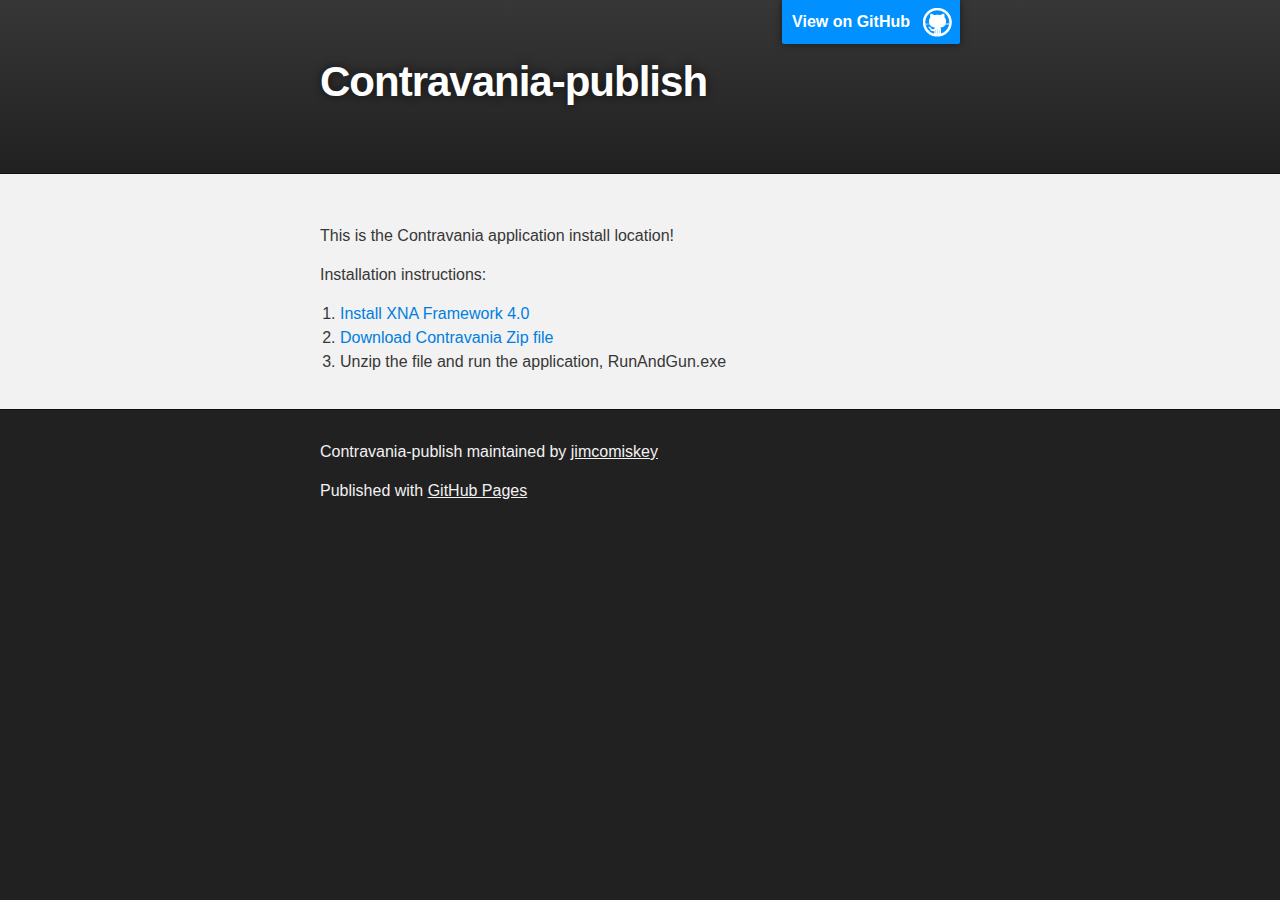
==== index.html @ d82842da "Remove duplicate link" ====
<!DOCTYPE html>
<html>

  <head>
    <meta charset='utf-8'>
    <meta http-equiv="X-UA-Compatible" content="chrome=1">
    <meta name="description" content="Contravania-publish : ">

    <link rel="stylesheet" type="text/css" media="screen" href="stylesheets/stylesheet.css">

    <title>Contravania-publish</title>
  </head>

  <body>

    <!-- HEADER -->
    <div id="header_wrap" class="outer">
        <header class="inner">
          <a id="forkme_banner" href="https://github.com/jimcomiskey/contravania-publish">View on GitHub</a>

          <h1 id="project_title">Contravania-publish</h1>
          <h2 id="project_tagline"></h2>

            <!-- <section id="downloads">
              <a class="zip_download_link" href="https://github.com/jimcomiskey/contravania-publish/zipball/master">Download this project as a .zip file</a>
              <a class="tar_download_link" href="https://github.com/jimcomiskey/contravania-publish/tarball/master">Download this project as a tar.gz file</a>
            </section> -->
        </header>
    </div>

    <!-- MAIN CONTENT -->
    <div id="main_content_wrap" class="outer">
      <section id="main_content" class="inner">
        <p>This is the Contravania application install location!</p>
		<p>Installation instructions:<br></p>		
		<ol>
			<li><a href="./deploy/XNAFramework4.0.msi">Install XNA Framework 4.0 </a></li>
			<li><a href="./deploy/Contravania.zip">Download Contravania Zip file</a></li>
			<li>Unzip the file and run the application, RunAndGun.exe</li>
		</ol>		
		
      </section>
    </div>

    <!-- FOOTER  -->
    <div id="footer_wrap" class="outer">
      <footer class="inner">
        <p class="copyright">Contravania-publish maintained by <a href="https://github.com/jimcomiskey">jimcomiskey</a></p>
        <p>Published with <a href="http://pages.github.com">GitHub Pages</a></p>
      </footer>
    </div>

    

  </body>
</html>
---- stylesheets/stylesheet.css ----
/*******************************************************************************
Slate Theme for GitHub Pages
by Jason Costello, @jsncostello
*******************************************************************************/

@import url(pygment_trac.css);

/*******************************************************************************
MeyerWeb Reset
*******************************************************************************/

html, body, div, span, applet, object, iframe,
h1, h2, h3, h4, h5, h6, p, blockquote, pre,
a, abbr, acronym, address, big, cite, code,
del, dfn, em, img, ins, kbd, q, s, samp,
small, strike, strong, sub, sup, tt, var,
b, u, i, center,
dl, dt, dd, ol, ul, li,
fieldset, form, label, legend,
table, caption, tbody, tfoot, thead, tr, th, td,
article, aside, canvas, details, embed,
figure, figcaption, footer, header, hgroup,
menu, nav, output, ruby, section, summary,
time, mark, audio, video {
  margin: 0;
  padding: 0;
  border: 0;
  font: inherit;
  vertical-align: baseline;
}

/* HTML5 display-role reset for older browsers */
article, aside, details, figcaption, figure,
footer, header, hgroup, menu, nav, section {
  display: block;
}

ol, ul {
  list-style: none;
}

table {
  border-collapse: collapse;
  border-spacing: 0;
}

/*******************************************************************************
Theme Styles
*******************************************************************************/

body {
  box-sizing: border-box;
  color:#373737;
  background: #212121;
  font-size: 16px;
  font-family: 'Myriad Pro', Calibri, Helvetica, Arial, sans-serif;
  line-height: 1.5;
  -webkit-font-smoothing: antialiased;
}

h1, h2, h3, h4, h5, h6 {
  margin: 10px 0;
  font-weight: 700;
  color:#222222;
  font-family: 'Lucida Grande', 'Calibri', Helvetica, Arial, sans-serif;
  letter-spacing: -1px;
}

h1 {
  font-size: 36px;
  font-weight: 700;
}

h2 {
  padding-bottom: 10px;
  font-size: 32px;
  background: url('../images/bg_hr.png') repeat-x bottom;
}

h3 {
  font-size: 24px;
}

h4 {
  font-size: 21px;
}

h5 {
  font-size: 18px;
}

h6 {
  font-size: 16px;
}

p {
  margin: 10px 0 15px 0;
}

footer p {
  color: #f2f2f2;
}

a {
  text-decoration: none;
  color: #007edf;
  text-shadow: none;

  transition: color 0.5s ease;
  transition: text-shadow 0.5s ease;
  -webkit-transition: color 0.5s ease;
  -webkit-transition: text-shadow 0.5s ease;
  -moz-transition: color 0.5s ease;
  -moz-transition: text-shadow 0.5s ease;
  -o-transition: color 0.5s ease;
  -o-transition: text-shadow 0.5s ease;
  -ms-transition: color 0.5s ease;
  -ms-transition: text-shadow 0.5s ease;
}

a:hover, a:focus {text-decoration: underline;}

footer a {
  color: #F2F2F2;
  text-decoration: underline;
}

em {
  font-style: italic;
}

strong {
  font-weight: bold;
}

img {
  position: relative;
  margin: 0 auto;
  max-width: 739px;
  padding: 5px;
  margin: 10px 0 10px 0;
  border: 1px solid #ebebeb;

  box-shadow: 0 0 5px #ebebeb;
  -webkit-box-shadow: 0 0 5px #ebebeb;
  -moz-box-shadow: 0 0 5px #ebebeb;
  -o-box-shadow: 0 0 5px #ebebeb;
  -ms-box-shadow: 0 0 5px #ebebeb;
}

p img {
  display: inline;
  margin: 0;
  padding: 0;
  vertical-align: middle;
  text-align: center;
  border: none;
}

pre, code {
  width: 100%;
  color: #222;
  background-color: #fff;

  font-family: Monaco, "Bitstream Vera Sans Mono", "Lucida Console", Terminal, monospace;
  font-size: 14px;

  border-radius: 2px;
  -moz-border-radius: 2px;
  -webkit-border-radius: 2px;
}

pre {
  width: 100%;
  padding: 10px;
  box-shadow: 0 0 10px rgba(0,0,0,.1);
  overflow: auto;
}

code {
  padding: 3px;
  margin: 0 3px;
  box-shadow: 0 0 10px rgba(0,0,0,.1);
}

pre code {
  display: block;
  box-shadow: none;
}

blockquote {
  color: #666;
  margin-bottom: 20px;
  padding: 0 0 0 20px;
  border-left: 3px solid #bbb;
}


ul, ol, dl {
  margin-bottom: 15px
}

ul {
  list-style-position: inside;
  list-style: disc;
  padding-left: 20px;
}

ol {
  list-style-position: inside;
  list-style: decimal;
  padding-left: 20px;
}

dl dt {
  font-weight: bold;
}

dl dd {
  padding-left: 20px;
  font-style: italic;
}

dl p {
  padding-left: 20px;
  font-style: italic;
}

hr {
  height: 1px;
  margin-bottom: 5px;
  border: none;
  background: url('../images/bg_hr.png') repeat-x center;
}

table {
  border: 1px solid #373737;
  margin-bottom: 20px;
  text-align: left;
 }

th {
  font-family: 'Lucida Grande', 'Helvetica Neue', Helvetica, Arial, sans-serif;
  padding: 10px;
  background: #373737;
  color: #fff;
 }

td {
  padding: 10px;
  border: 1px solid #373737;
 }

form {
  background: #f2f2f2;
  padding: 20px;
}

/*******************************************************************************
Full-Width Styles
*******************************************************************************/

.outer {
  width: 100%;
}

.inner {
  position: relative;
  max-width: 640px;
  padding: 20px 10px;
  margin: 0 auto;
}

#forkme_banner {
  display: block;
  position: absolute;
  top:0;
  right: 10px;
  z-index: 10;
  padding: 10px 50px 10px 10px;
  color: #fff;
  background: url('../images/blacktocat.png') #0090ff no-repeat 95% 50%;
  font-weight: 700;
  box-shadow: 0 0 10px rgba(0,0,0,.5);
  border-bottom-left-radius: 2px;
  border-bottom-right-radius: 2px;
}

#header_wrap {
  background: #212121;
  background: -moz-linear-gradient(top, #373737, #212121);
  background: -webkit-linear-gradient(top, #373737, #212121);
  background: -ms-linear-gradient(top, #373737, #212121);
  background: -o-linear-gradient(top, #373737, #212121);
  background: linear-gradient(top, #373737, #212121);
}

#header_wrap .inner {
  padding: 50px 10px 30px 10px;
}

#project_title {
  margin: 0;
  color: #fff;
  font-size: 42px;
  font-weight: 700;
  text-shadow: #111 0px 0px 10px;
}

#project_tagline {
  color: #fff;
  font-size: 24px;
  font-weight: 300;
  background: none;
  text-shadow: #111 0px 0px 10px;
}

#downloads {
  position: absolute;
  width: 210px;
  z-index: 10;
  bottom: -40px;
  right: 0;
  height: 70px;
  background: url('../images/icon_download.png') no-repeat 0% 90%;
}

.zip_download_link {
  display: block;
  float: right;
  width: 90px;
  height:70px;
  text-indent: -5000px;
  overflow: hidden;
  background: url(../images/sprite_download.png) no-repeat bottom left;
}

.tar_download_link {
  display: block;
  float: right;
  width: 90px;
  height:70px;
  text-indent: -5000px;
  overflow: hidden;
  background: url(../images/sprite_download.png) no-repeat bottom right;
  margin-left: 10px;
}

.zip_download_link:hover {
  background: url(../images/sprite_download.png) no-repeat top left;
}

.tar_download_link:hover {
  background: url(../images/sprite_download.png) no-repeat top right;
}

#main_content_wrap {
  background: #f2f2f2;
  border-top: 1px solid #111;
  border-bottom: 1px solid #111;
}

#main_content {
  padding-top: 40px;
}

#footer_wrap {
  background: #212121;
}



/*******************************************************************************
Small Device Styles
*******************************************************************************/

@media screen and (max-width: 480px) {
  body {
    font-size:14px;
  }

  #downloads {
    display: none;
  }

  .inner {
    min-width: 320px;
    max-width: 480px;
  }

  #project_title {
  font-size: 32px;
  }

  h1 {
    font-size: 28px;
  }

  h2 {
    font-size: 24px;
  }

  h3 {
    font-size: 21px;
  }

  h4 {
    font-size: 18px;
  }

  h5 {
    font-size: 14px;
  }

  h6 {
    font-size: 12px;
  }

  code, pre {
    min-width: 320px;
    max-width: 480px;
    font-size: 11px;
  }

}
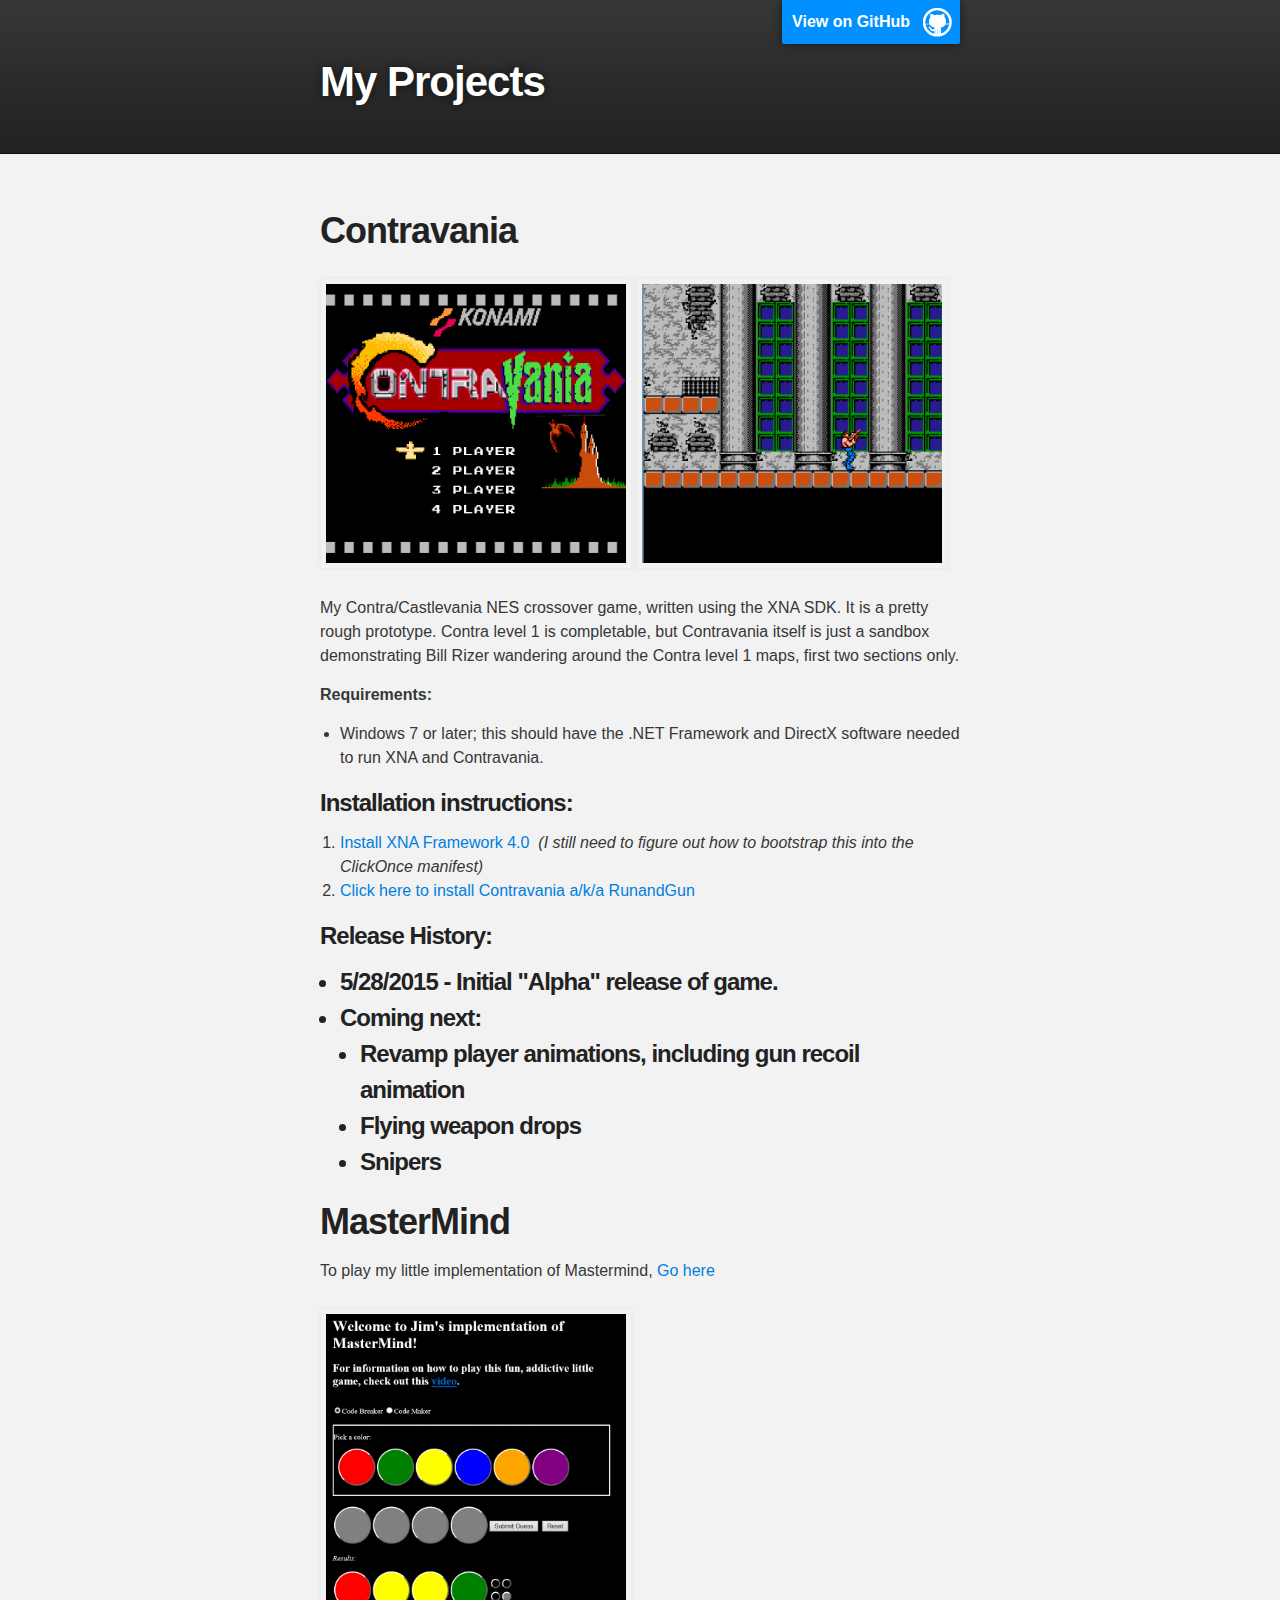
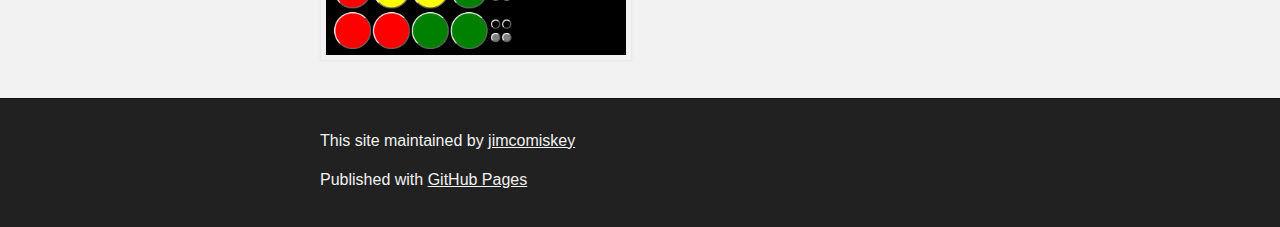
==== commit f4499972: "Add more detail to projects page" ====
--- a/index.html
+++ b/index.html
@@ -7,8 +7,9 @@
     <meta name="description" content="Contravania-publish : ">
 
     <link rel="stylesheet" type="text/css" media="screen" href="stylesheets/stylesheet.css">
+	<link rel="stylesheet" type="text/css" media="screen" href="stylesheets/projectpage.css">
 
-    <title>Contravania-publish</title>
+    <title>Jim Comiskey's Personal Projects Page</title>
   </head>
 
   <body>
@@ -16,10 +17,10 @@
     <!-- HEADER -->
     <div id="header_wrap" class="outer">
         <header class="inner">
-          <a id="forkme_banner" href="https://github.com/jimcomiskey/contravania-publish">View on GitHub</a>
+          <a id="forkme_banner" href="https://github.com/jimcomiskey/">View on GitHub</a>
 
-          <h1 id="project_title">Contravania-publish</h1>
-          <h2 id="project_tagline"></h2>
+          <h1 id="project_title">My Projects</h1>
+          <h3 id="project_tagline"></h2>
 
             <!-- <section id="downloads">
               <a class="zip_download_link" href="https://github.com/jimcomiskey/contravania-publish/zipball/master">Download this project as a .zip file</a>
@@ -31,21 +32,48 @@
     <!-- MAIN CONTENT -->
     <div id="main_content_wrap" class="outer">
       <section id="main_content" class="inner">
-        <p>This is the Contravania application install location!</p>
-		<p>Installation instructions:<br></p>		
-		<ol>
-			<li><a href="./deploy/XNAFramework4.0.msi">Install XNA Framework 4.0 </a></li>
-			<li><a href="./deploy/Contravania.zip">Download Contravania Zip file</a></li>
-			<li>Unzip the file and run the application, RunAndGun.exe</li>
-		</ol>		
-		
-      </section>
+		<section id="contravania" class="gameSection">			
+			<!-- <h3>This is the Contravania application install location.</h1> -->					
+			<h1>Contravania</h1>
+			<img class="screenshot" src="./images/contravania-titlescreen.png">
+			<img class="screenshot" src="./images/contravania-gameplay.png">
+			<p>My Contra/Castlevania NES crossover game, written using the XNA SDK. It is a pretty rough prototype. Contra level 1 is completable, but Contravania itself is just a sandbox demonstrating Bill Rizer wandering around the Contra level 1 maps, first two sections only.</p>
+			<p><strong>Requirements:</strong></p>
+			<ul>
+				<li>Windows 7 or later; this should have the .NET Framework and DirectX software needed to run XNA and Contravania.</li>
+			</ul>
+			<h3>Installation instructions:</h1>		
+			<ol>
+				<li><a href="./deploy/XNAFramework4.0.msi">Install XNA Framework 4.0 </a>&nbsp;<em>(I still need to figure out how to bootstrap this into the ClickOnce manifest)</em></li>
+				<!-- <li><a href="http://contravania.azurewebsites.net/RunAndGun.application">Click here to install Contravania a/k/a RunandGun</a></li> -->
+				<li><a href="./publish/RunAndGun.application">Click here to install Contravania a/k/a RunandGun</a></li>
+				<!-- <li><a href="./deploy/Contravania.zip">Download Contravania Zip file</a></li>
+				<li>Unzip the file and run the application, RunAndGun.exe</li> -->							
+			</ol>				
+			<h3>Release History:<h3>
+			<ul>
+				<li>5/28/2015 - Initial "Alpha" release of game.</li>
+				<li>Coming next:<br>
+					<ul>
+						<li>Revamp player animations, including gun recoil animation</li>
+						<li>Flying weapon drops</li>
+						<li>Snipers</li>						
+					</ul>
+				</li>
+			</ul>
+		</section>
+		<section id="mastermind" class="gameSection">
+			<h1>MasterMind</h1>
+			<p>To play my little implementation of Mastermind,&nbsp;<a href="./mastermind/index.html">Go here</a></p>
+			<a href="./mastermind/index.html"><img class="screenshot" src="./images/mastermind.png"></a>
+		</section>
+      </section>	  
     </div>
 
     <!-- FOOTER  -->
     <div id="footer_wrap" class="outer">
       <footer class="inner">
-        <p class="copyright">Contravania-publish maintained by <a href="https://github.com/jimcomiskey">jimcomiskey</a></p>
+        <p class="copyright">This site maintained by <a href="https://github.com/jimcomiskey">jimcomiskey</a></p>
         <p>Published with <a href="http://pages.github.com">GitHub Pages</a></p>
       </footer>
     </div>
--- a/stylesheets/projectpage.css
+++ b/stylesheets/projectpage.css
@@ -0,0 +1,6 @@
+.gameSection {
+	display: block; 
+}
+.screenshot {
+	width: 300px;
+}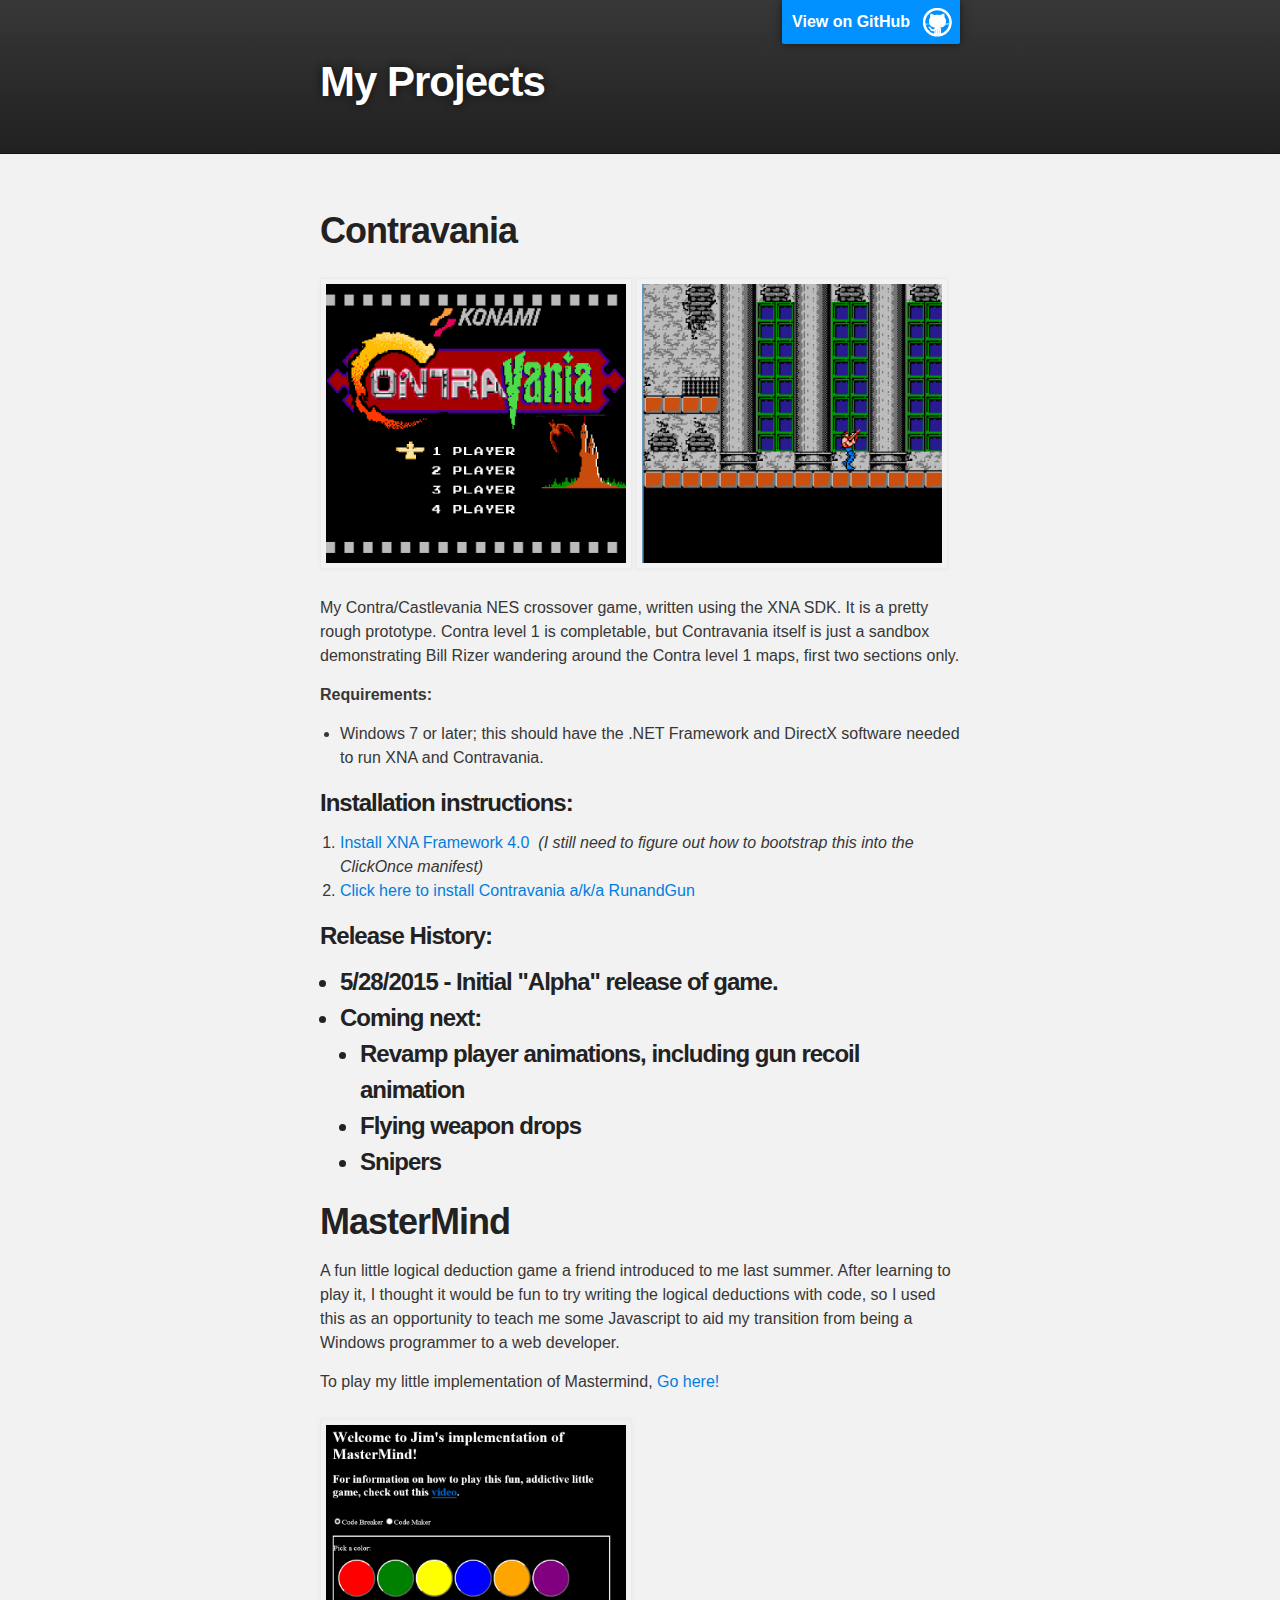
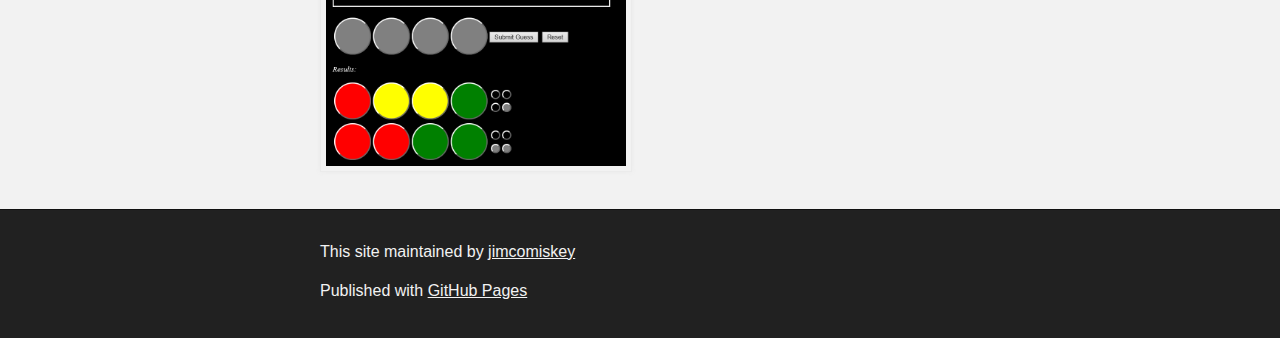
==== commit da16aa8c: "Add more info about my projects." ====
--- a/index.html
+++ b/index.html
@@ -64,7 +64,8 @@
 		</section>
 		<section id="mastermind" class="gameSection">
 			<h1>MasterMind</h1>
-			<p>To play my little implementation of Mastermind,&nbsp;<a href="./mastermind/index.html">Go here</a></p>
+			<p>A fun little logical deduction game a friend introduced to me last summer. After learning to play it, I thought it would be fun to try writing the logical deductions with code, so I used this as an opportunity to teach me some Javascript to aid my transition from being a Windows programmer to a web developer. </p>
+			<p>To play my little implementation of Mastermind,&nbsp;<a href="./mastermind/index.html">Go here!</a></p>
 			<a href="./mastermind/index.html"><img class="screenshot" src="./images/mastermind.png"></a>
 		</section>
       </section>	  
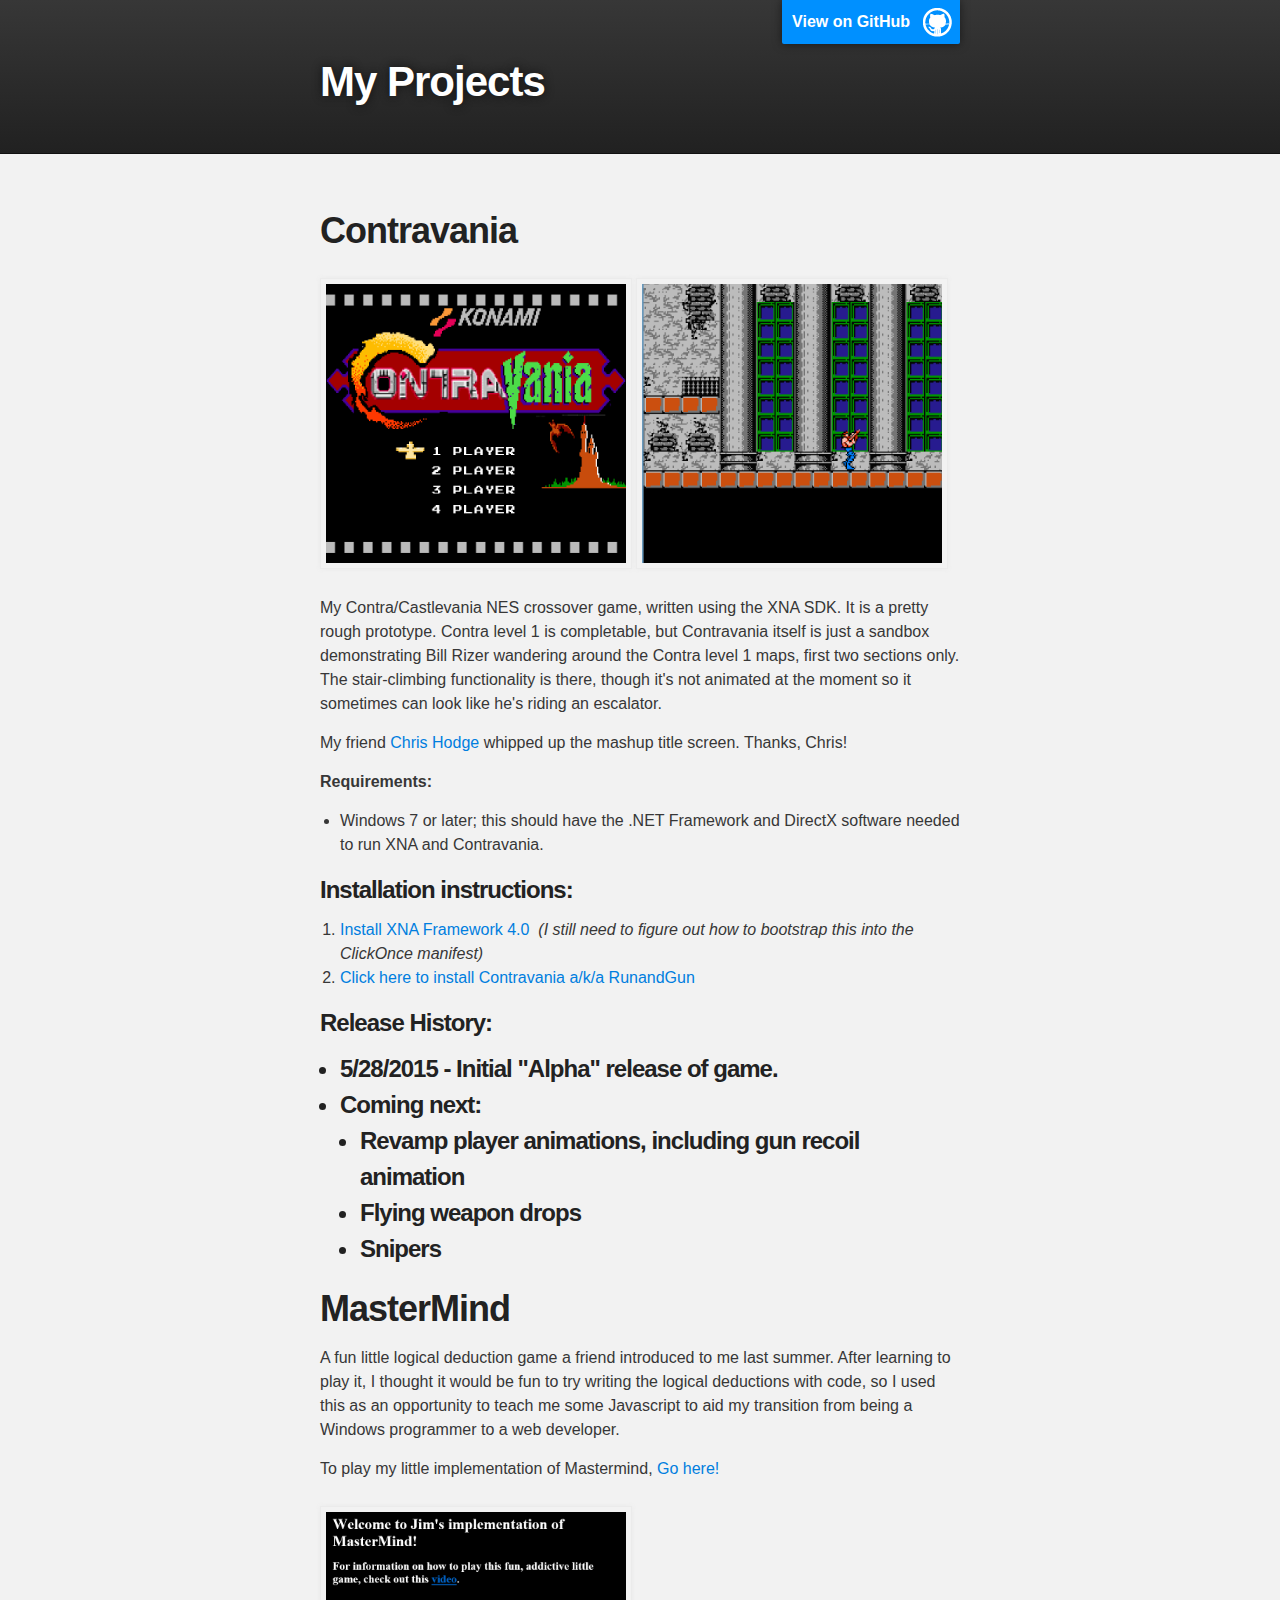
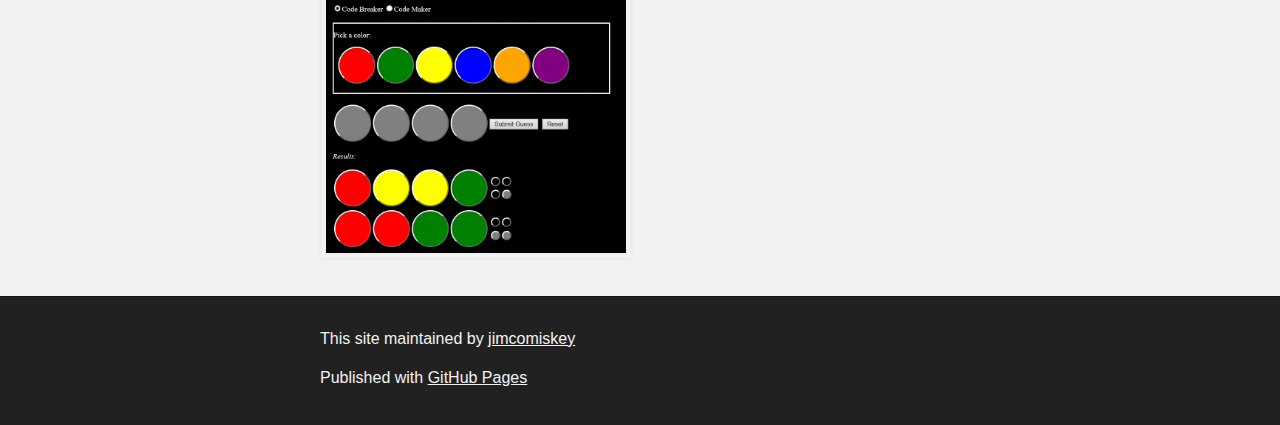
==== commit 45795fd5: "Publish latest version" ====
--- a/index.html
+++ b/index.html
@@ -37,7 +37,8 @@
 			<h1>Contravania</h1>
 			<img class="screenshot" src="./images/contravania-titlescreen.png">
 			<img class="screenshot" src="./images/contravania-gameplay.png">
-			<p>My Contra/Castlevania NES crossover game, written using the XNA SDK. It is a pretty rough prototype. Contra level 1 is completable, but Contravania itself is just a sandbox demonstrating Bill Rizer wandering around the Contra level 1 maps, first two sections only.</p>
+			<p>My Contra/Castlevania NES crossover game, written using the XNA SDK. It is a pretty rough prototype. Contra level 1 is completable, but Contravania itself is just a sandbox demonstrating Bill Rizer wandering around the Contra level 1 maps, first two sections only. The stair-climbing functionality is there, though it's not animated at the moment so it sometimes can look like he's riding an escalator. </p>
+			<p>My friend <a href="https://www.facebook.com/Diebox1984">Chris Hodge</a> whipped up the mashup title screen. Thanks, Chris!</p>
 			<p><strong>Requirements:</strong></p>
 			<ul>
 				<li>Windows 7 or later; this should have the .NET Framework and DirectX software needed to run XNA and Contravania.</li>
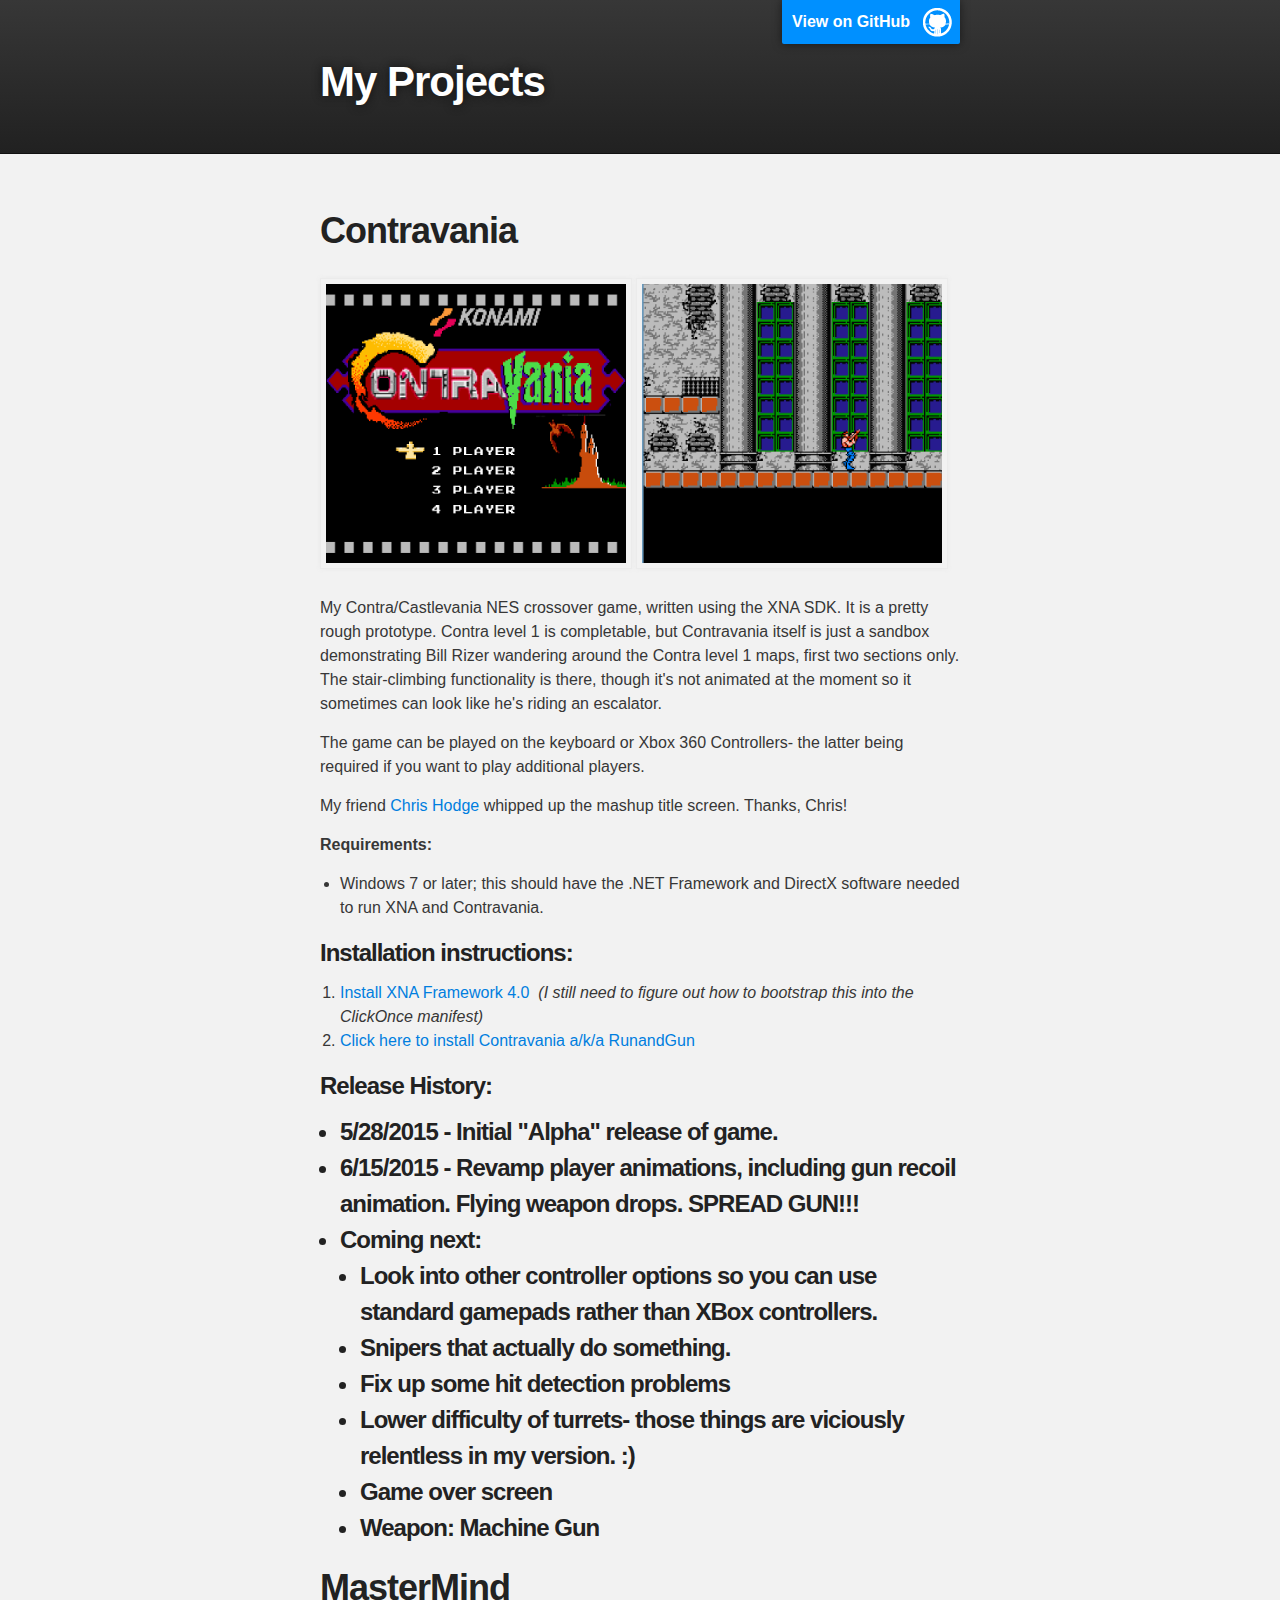
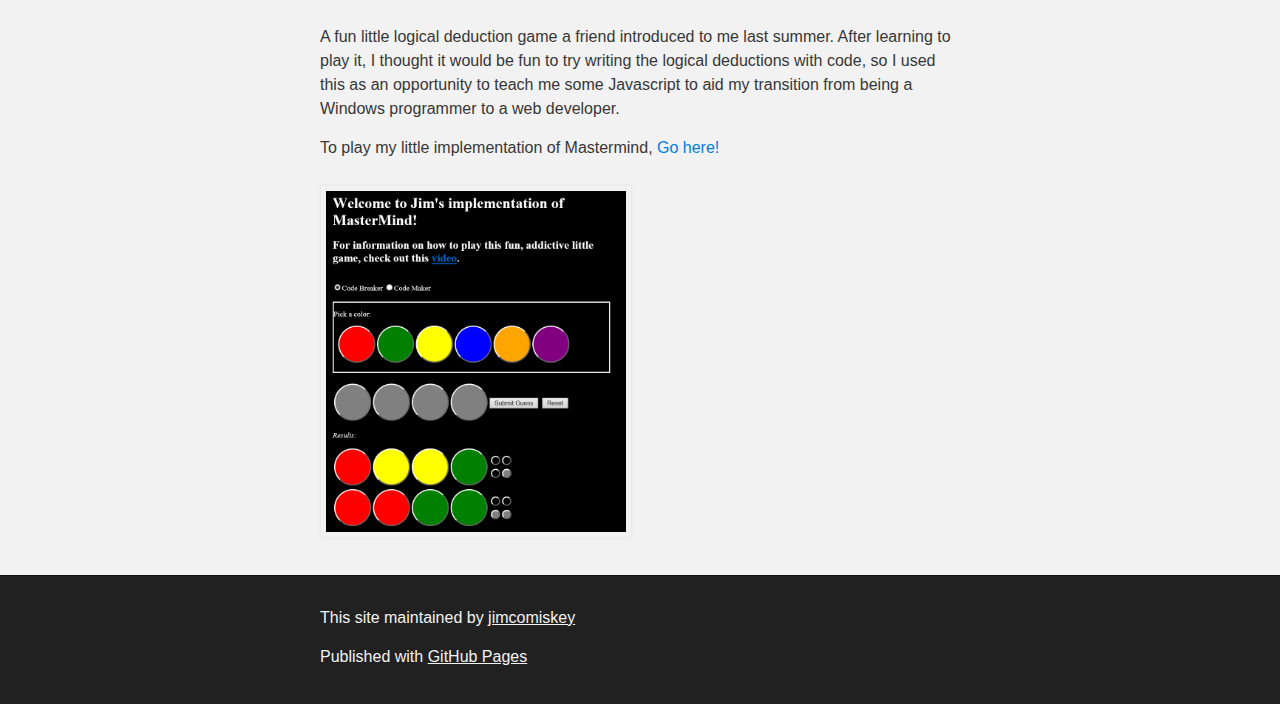
==== commit 1067f549: "Add comments" ====
--- a/index.html
+++ b/index.html
@@ -38,6 +38,7 @@
 			<img class="screenshot" src="./images/contravania-titlescreen.png">
 			<img class="screenshot" src="./images/contravania-gameplay.png">
 			<p>My Contra/Castlevania NES crossover game, written using the XNA SDK. It is a pretty rough prototype. Contra level 1 is completable, but Contravania itself is just a sandbox demonstrating Bill Rizer wandering around the Contra level 1 maps, first two sections only. The stair-climbing functionality is there, though it's not animated at the moment so it sometimes can look like he's riding an escalator. </p>
+			<p>The game can be played on the keyboard or Xbox 360 Controllers- the latter being required if you want to play additional players. </p>
 			<p>My friend <a href="https://www.facebook.com/Diebox1984">Chris Hodge</a> whipped up the mashup title screen. Thanks, Chris!</p>
 			<p><strong>Requirements:</strong></p>
 			<ul>
@@ -54,13 +55,17 @@
 			<h3>Release History:<h3>
 			<ul>
 				<li>5/28/2015 - Initial "Alpha" release of game.</li>
+				<li>6/15/2015 - Revamp player animations, including gun recoil animation. Flying weapon drops. SPREAD GUN!!!</li>
 				<li>Coming next:<br>
 					<ul>
-						<li>Revamp player animations, including gun recoil animation</li>
-						<li>Flying weapon drops</li>
-						<li>Snipers</li>						
+						<li>Look into other controller options so you can use standard gamepads rather than XBox controllers.</li>
+						<li>Snipers that actually do something. </li>
+						<li>Fix up some hit detection problems</li>
+						<li>Lower difficulty of turrets- those things are viciously relentless in my version. :)</li>
+						<li>Game over screen</li>
+						<li>Weapon: Machine Gun</li>						
 					</ul>
-				</li>
+				</li>				
 			</ul>
 		</section>
 		<section id="mastermind" class="gameSection">
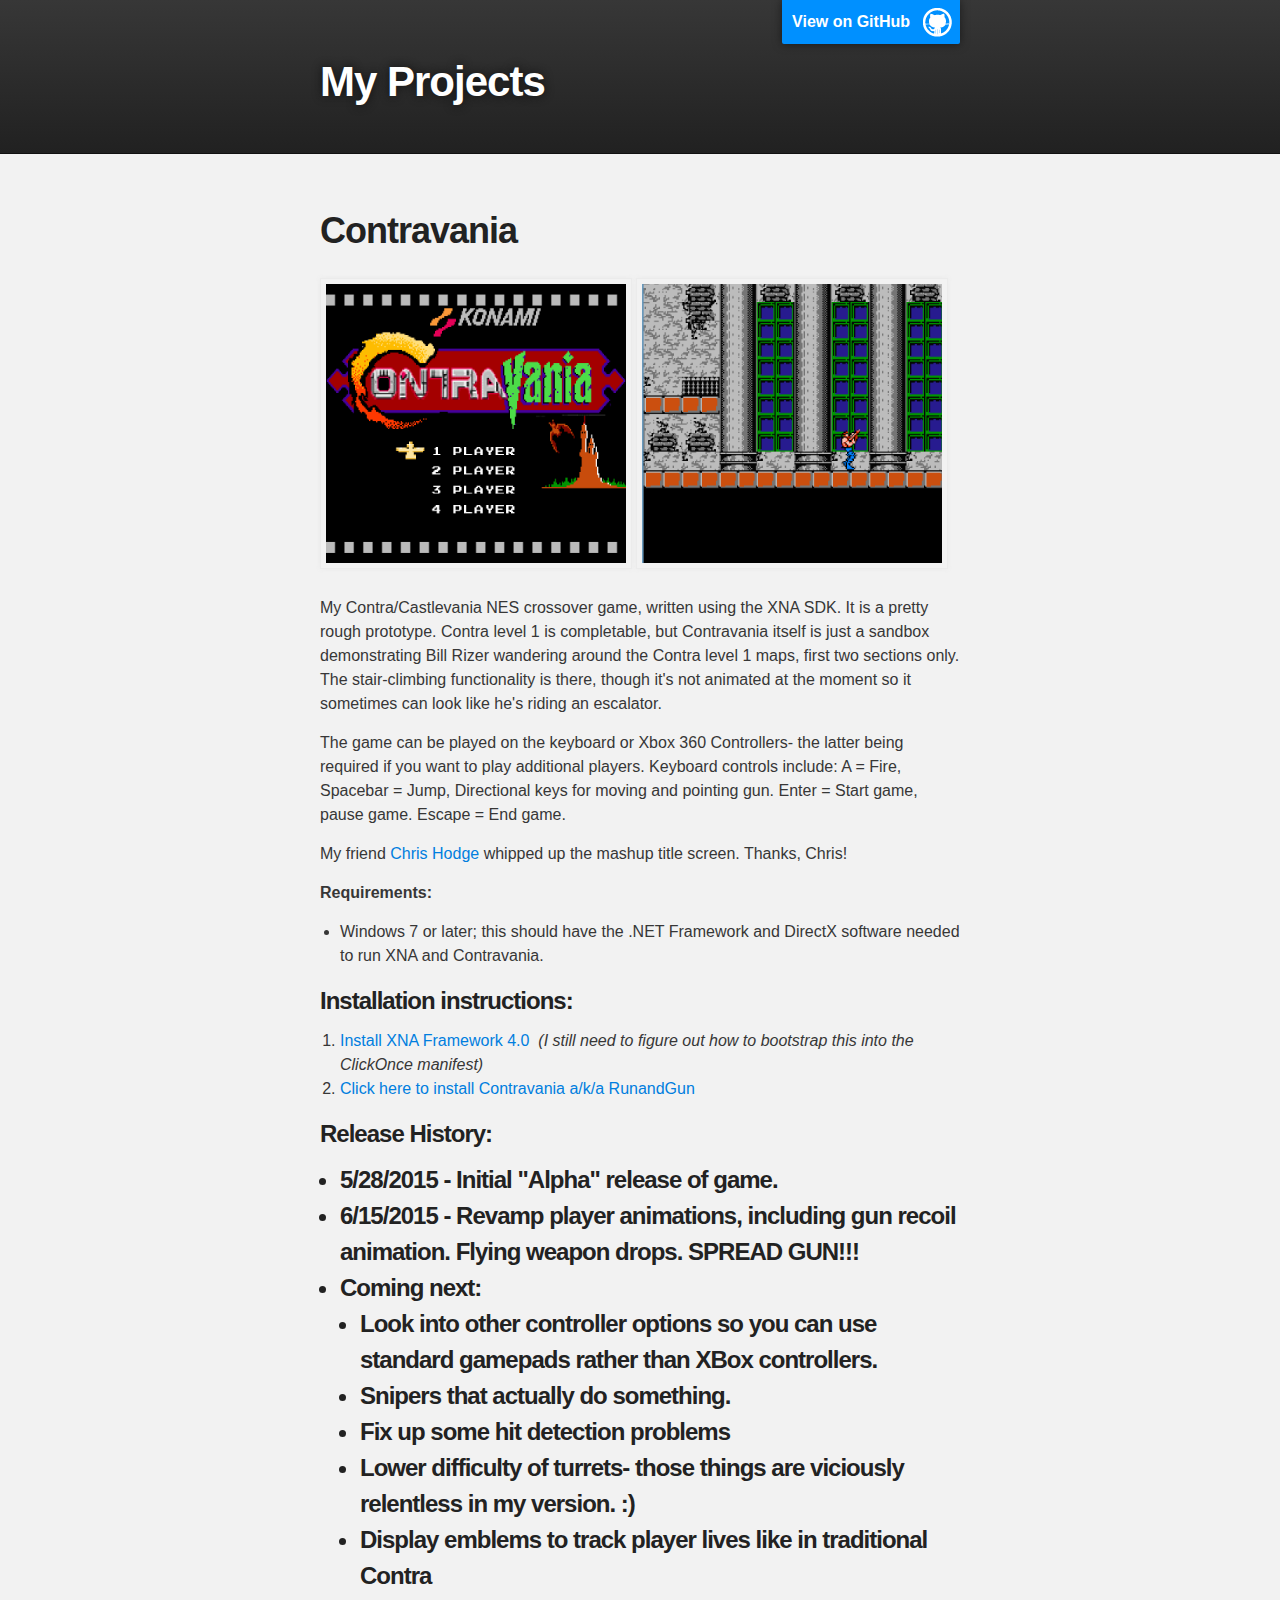
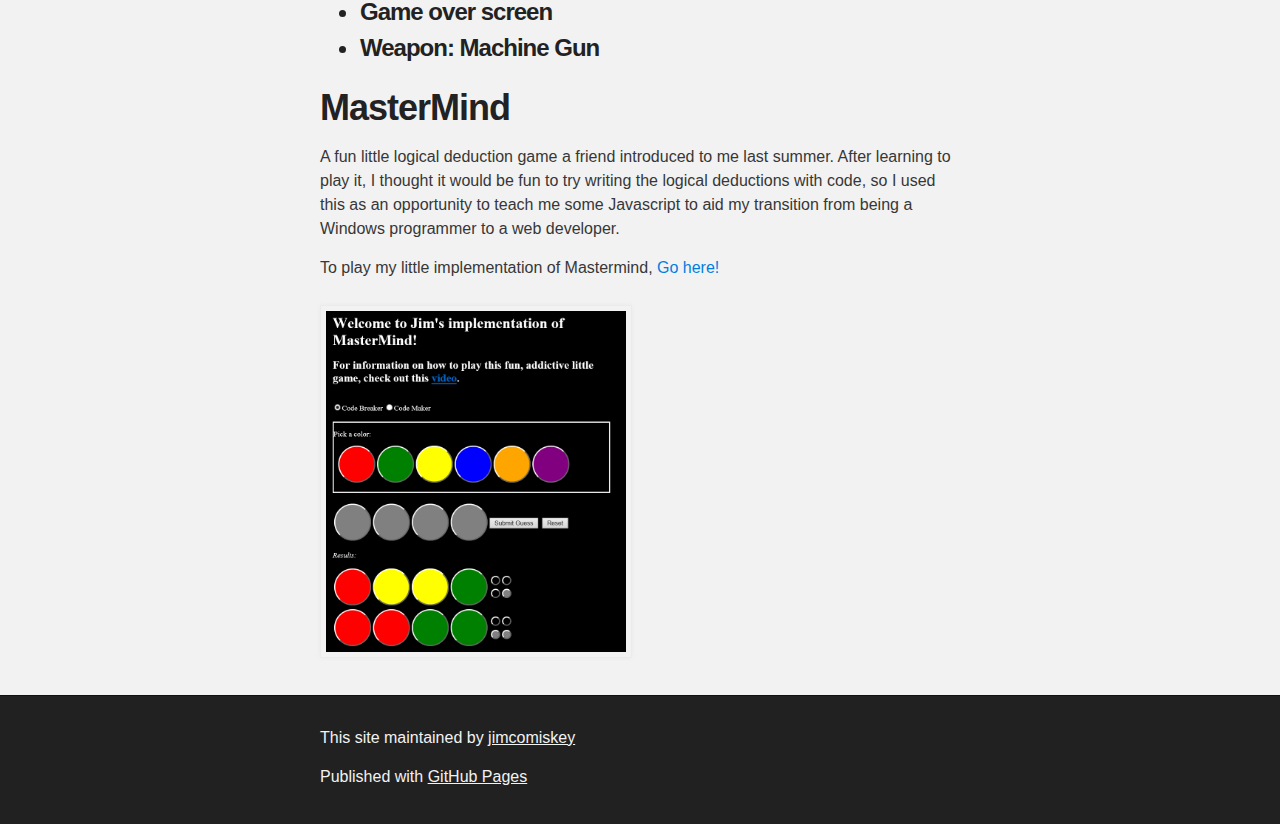
==== commit 3f24546b: "Site updates" ====
--- a/index.html
+++ b/index.html
@@ -38,7 +38,7 @@
 			<img class="screenshot" src="./images/contravania-titlescreen.png">
 			<img class="screenshot" src="./images/contravania-gameplay.png">
 			<p>My Contra/Castlevania NES crossover game, written using the XNA SDK. It is a pretty rough prototype. Contra level 1 is completable, but Contravania itself is just a sandbox demonstrating Bill Rizer wandering around the Contra level 1 maps, first two sections only. The stair-climbing functionality is there, though it's not animated at the moment so it sometimes can look like he's riding an escalator. </p>
-			<p>The game can be played on the keyboard or Xbox 360 Controllers- the latter being required if you want to play additional players. </p>
+			<p>The game can be played on the keyboard or Xbox 360 Controllers- the latter being required if you want to play additional players. Keyboard controls include: A = Fire, Spacebar = Jump, Directional keys for moving and pointing gun. Enter = Start game, pause game. Escape = End game. </p>
 			<p>My friend <a href="https://www.facebook.com/Diebox1984">Chris Hodge</a> whipped up the mashup title screen. Thanks, Chris!</p>
 			<p><strong>Requirements:</strong></p>
 			<ul>
@@ -62,6 +62,7 @@
 						<li>Snipers that actually do something. </li>
 						<li>Fix up some hit detection problems</li>
 						<li>Lower difficulty of turrets- those things are viciously relentless in my version. :)</li>
+						<li>Display emblems to track player lives like in traditional Contra</li>
 						<li>Game over screen</li>
 						<li>Weapon: Machine Gun</li>						
 					</ul>
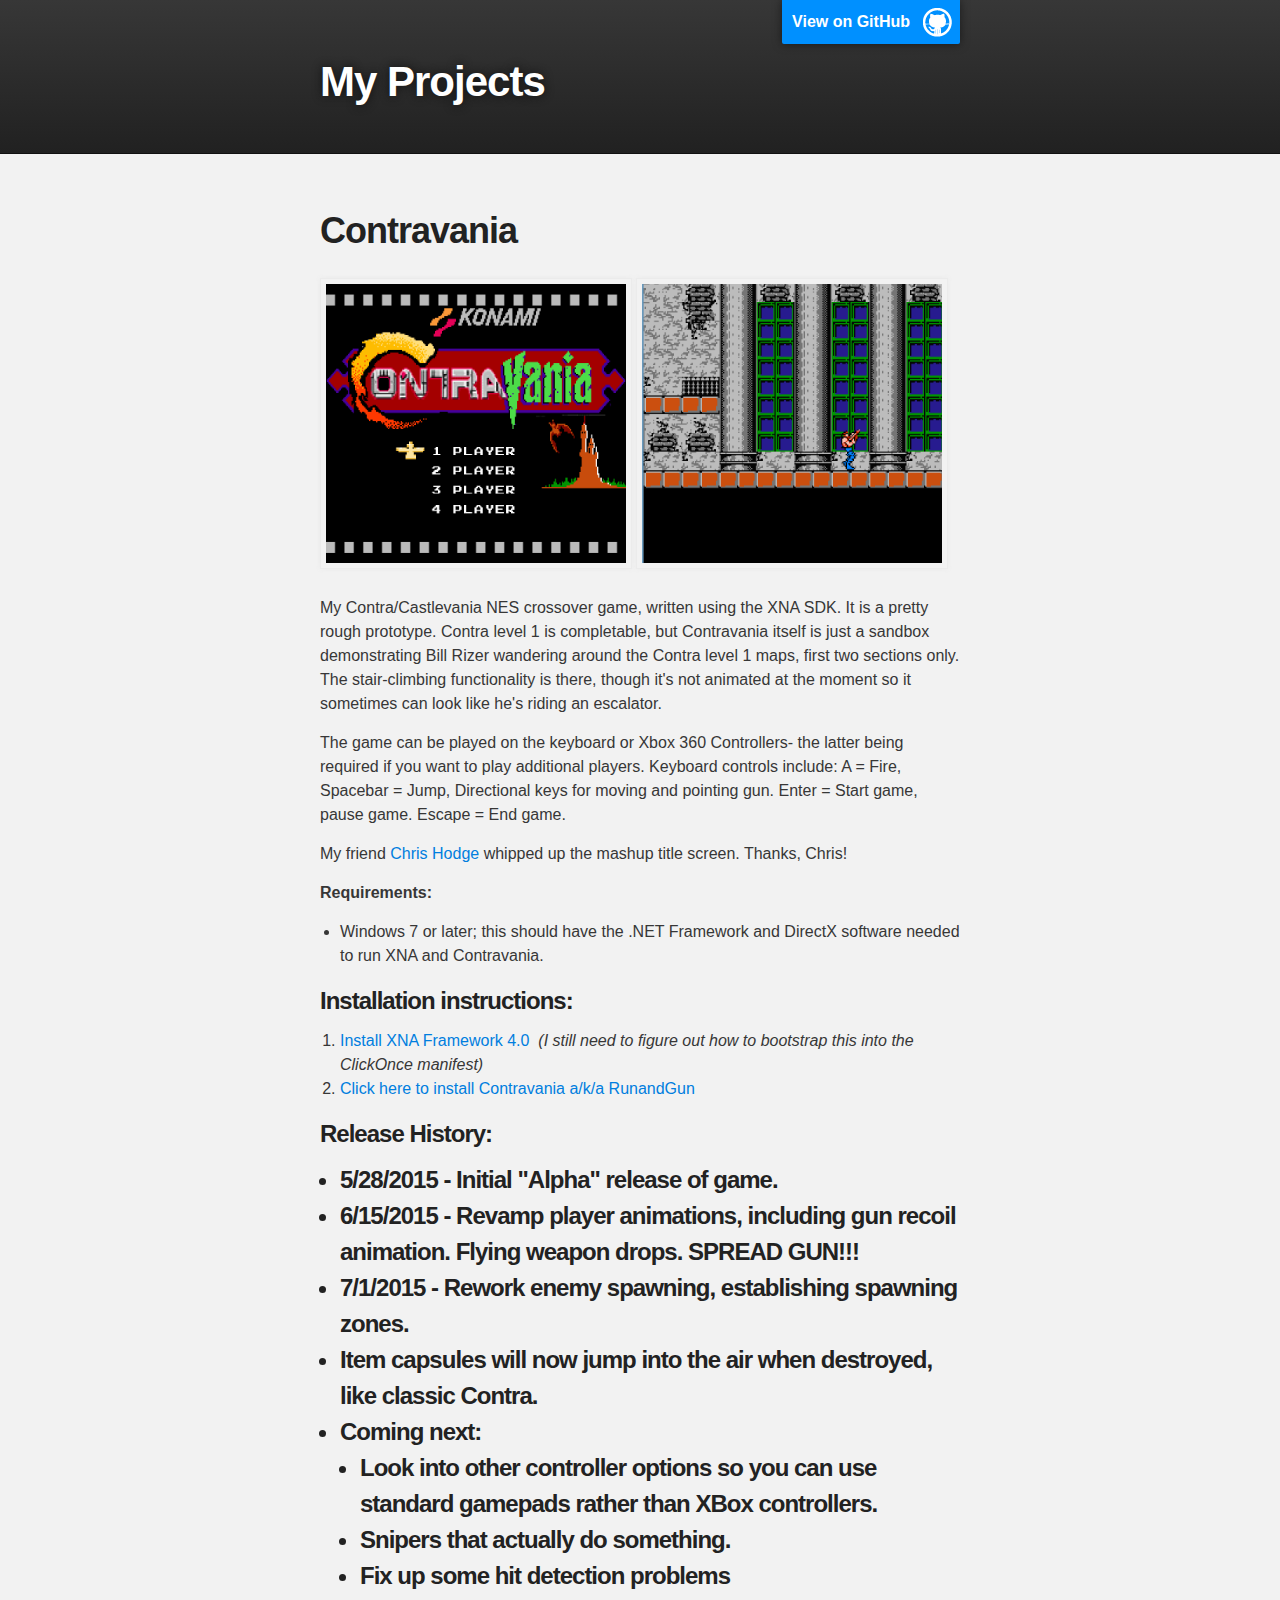
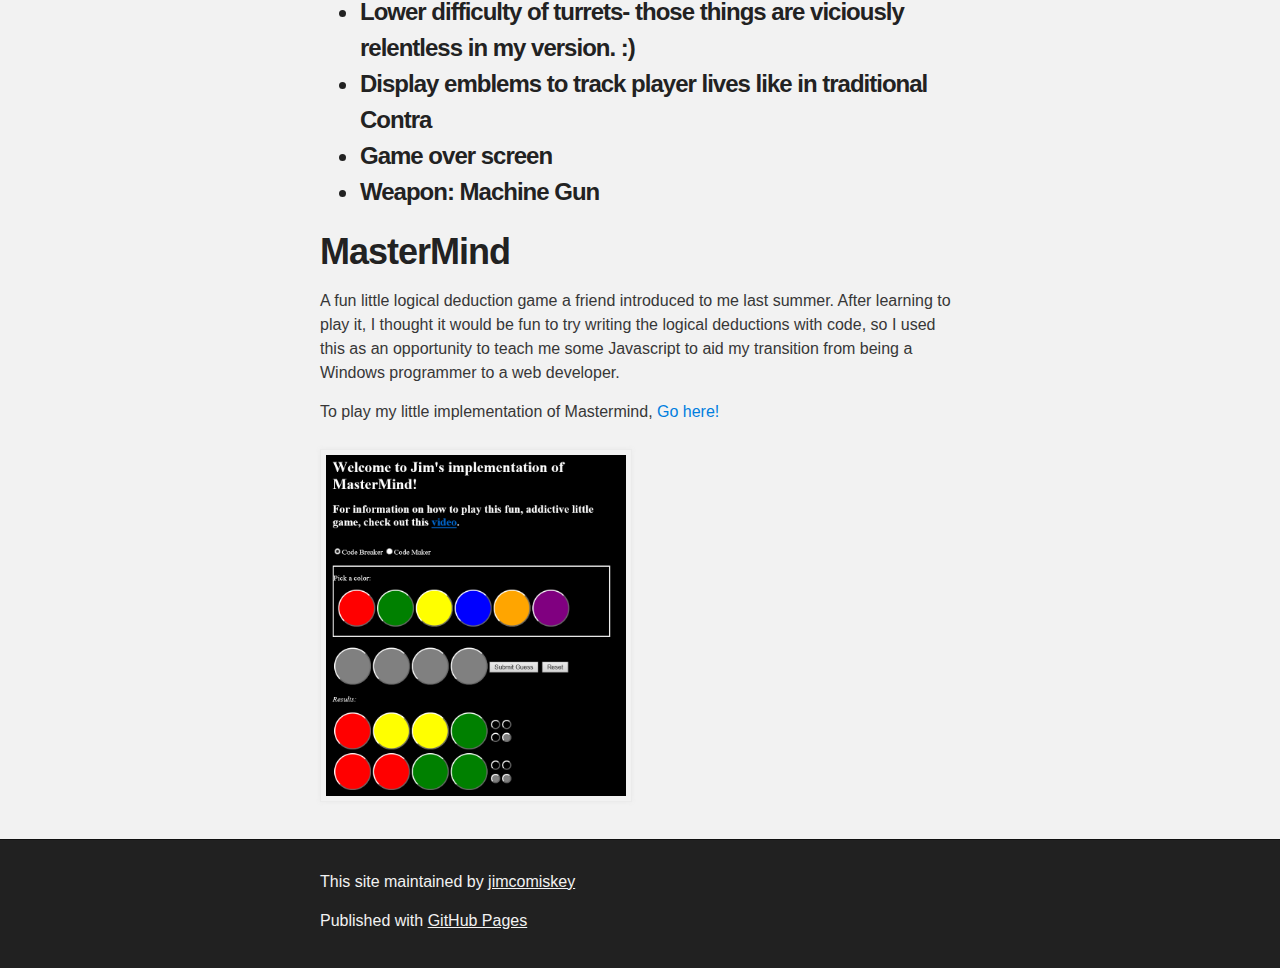
==== commit 9ca99f93: "New release with minor enhancements" ====
--- a/index.html
+++ b/index.html
@@ -56,6 +56,8 @@
 			<ul>
 				<li>5/28/2015 - Initial "Alpha" release of game.</li>
 				<li>6/15/2015 - Revamp player animations, including gun recoil animation. Flying weapon drops. SPREAD GUN!!!</li>
+				<li>7/1/2015  - Rework enemy spawning, establishing spawning zones. </li>
+				<li>			Item capsules will now jump into the air when destroyed, like classic Contra. </li>
 				<li>Coming next:<br>
 					<ul>
 						<li>Look into other controller options so you can use standard gamepads rather than XBox controllers.</li>
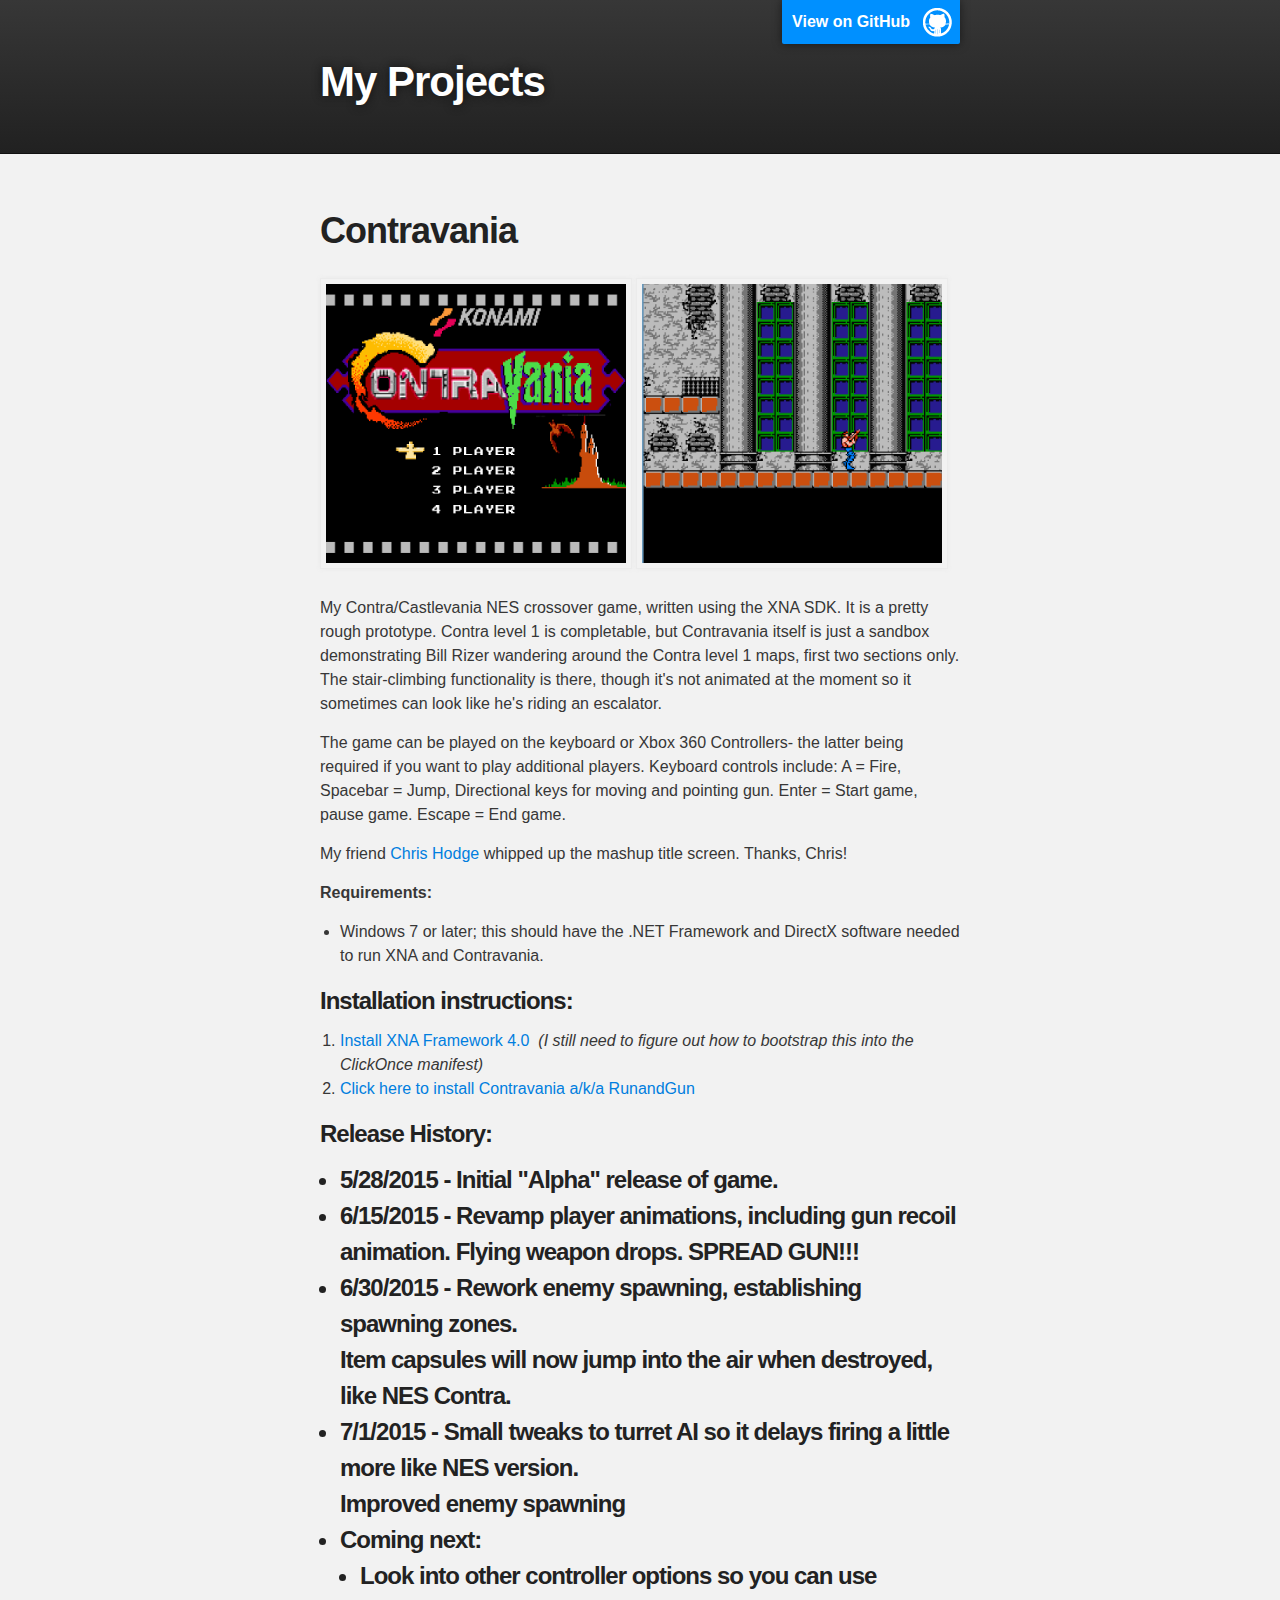
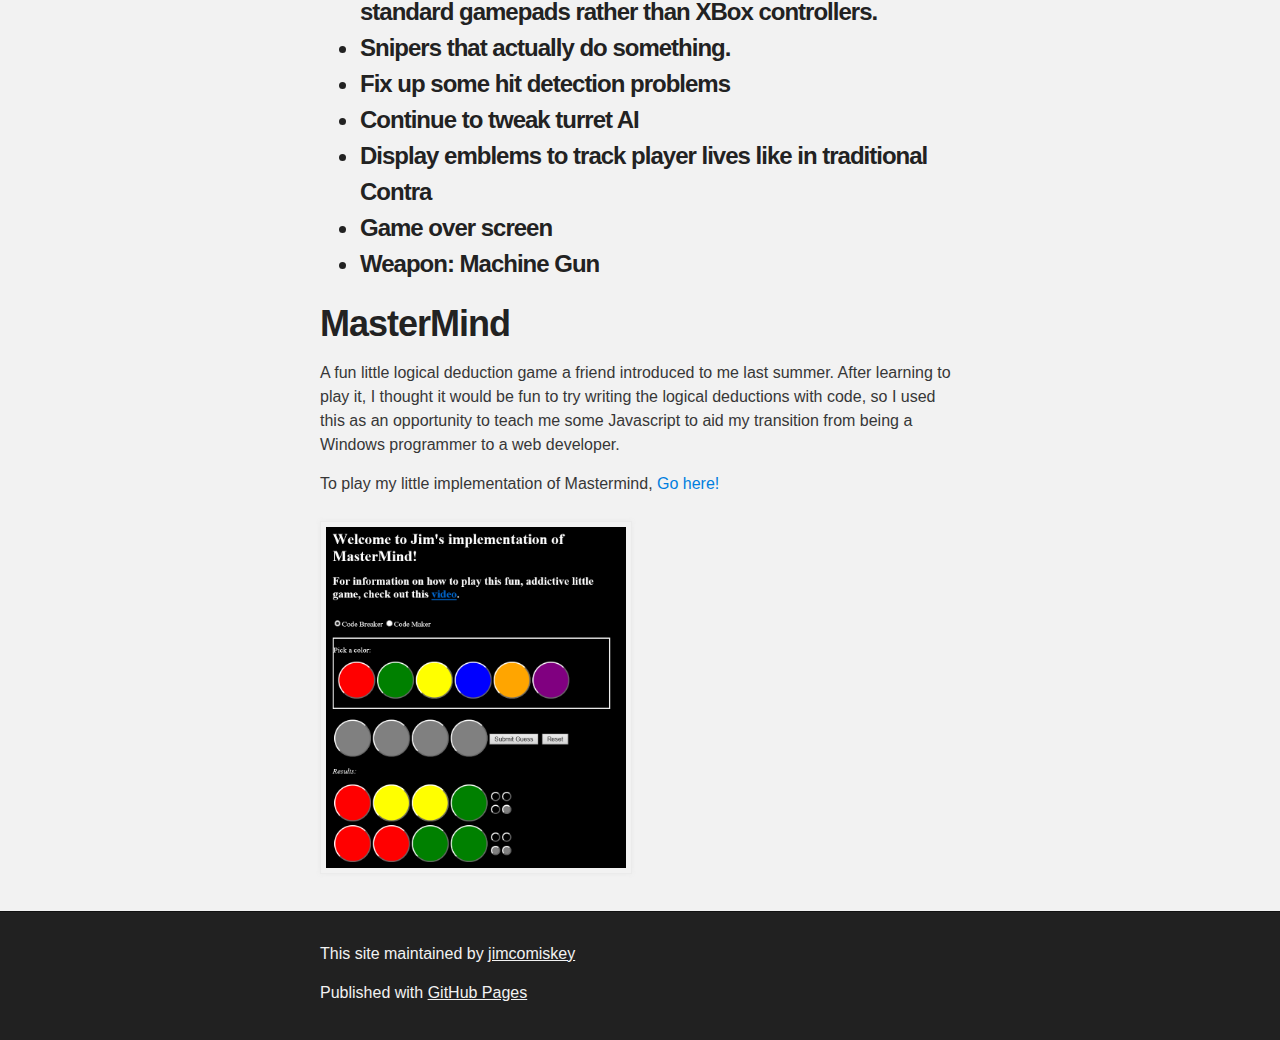
==== commit f9651ec1: "Publish updated version" ====
--- a/index.html
+++ b/index.html
@@ -56,14 +56,16 @@
 			<ul>
 				<li>5/28/2015 - Initial "Alpha" release of game.</li>
 				<li>6/15/2015 - Revamp player animations, including gun recoil animation. Flying weapon drops. SPREAD GUN!!!</li>
-				<li>7/1/2015  - Rework enemy spawning, establishing spawning zones. </li>
-				<li>			Item capsules will now jump into the air when destroyed, like classic Contra. </li>
+				<li>6/30/2015 - Rework enemy spawning, establishing spawning zones. <br>
+								Item capsules will now jump into the air when destroyed, like NES Contra. </li>
+				<li>7/1/2015  - Small tweaks to turret AI so it delays firing a little more like NES version. <br>
+				                Improved enemy spawning </li>
 				<li>Coming next:<br>
 					<ul>
 						<li>Look into other controller options so you can use standard gamepads rather than XBox controllers.</li>
 						<li>Snipers that actually do something. </li>
 						<li>Fix up some hit detection problems</li>
-						<li>Lower difficulty of turrets- those things are viciously relentless in my version. :)</li>
+						<li>Continue to tweak turret AI</li>
 						<li>Display emblems to track player lives like in traditional Contra</li>
 						<li>Game over screen</li>
 						<li>Weapon: Machine Gun</li>						
